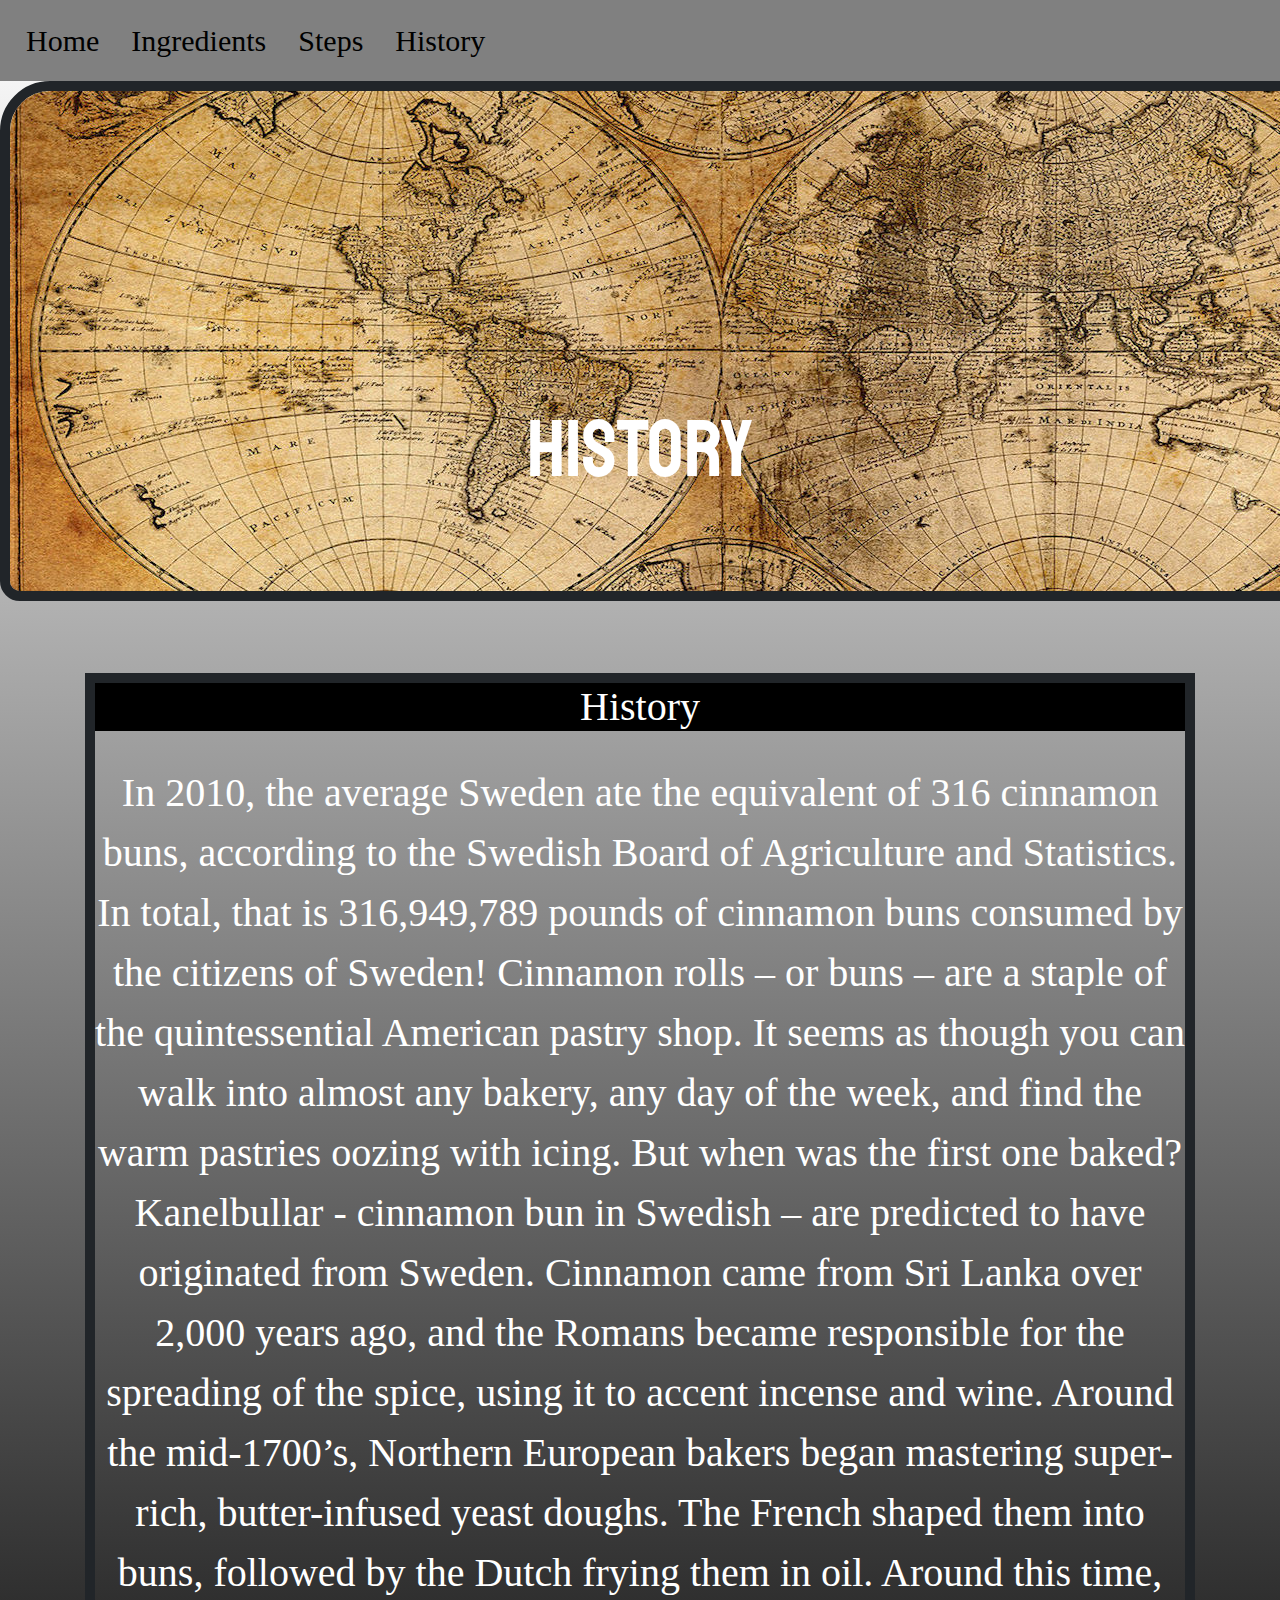
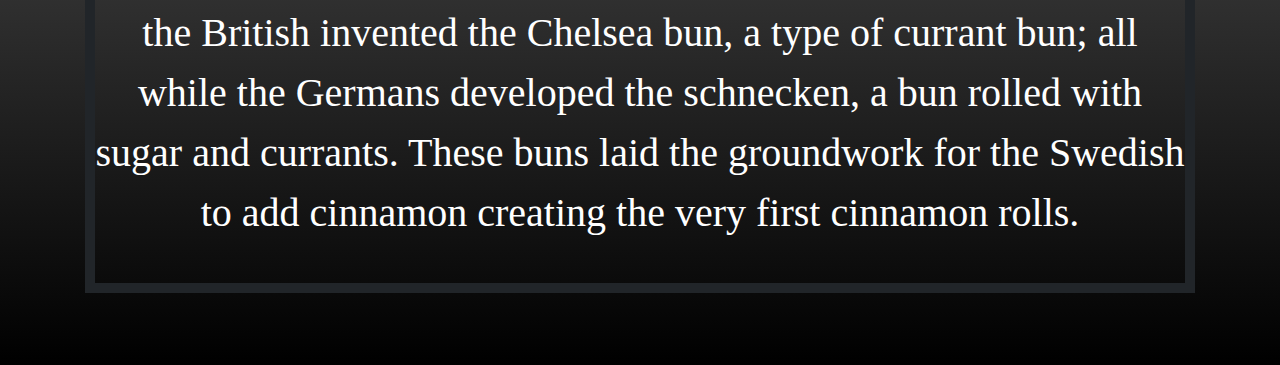
==== history.html @ 840a46fe "Add files via upload" ====
<!doctype html>
<html lang="en">
  <head>
    <!-- Required meta tags -->
    <meta charset="utf-8">
    <meta name="viewport" content="width=device-width, initial-scale=1, shrink-to-fit=no">

    <!-- Bootstrap CSS -->
    <link rel="stylesheet" href="https://stackpath.bootstrapcdn.com/bootstrap/4.3.1/css/bootstrap.min.css" integrity="sha384-ggOyR0iXCbMQv3Xipma34MD+dH/1fQ784/j6cY/iJTQUOhcWr7x9JvoRxT2MZw1T" crossorigin="anonymous">
    <link rel="stylesheet" type="text/css" href="style.css">
    <link href="https://fonts.googleapis.com/css?family=Cabin|Gugi|Mukta" rel="stylesheet">
    <link href="https://fonts.googleapis.com/css?family=Staatliches" rel="stylesheet">

    <title>Cinnamon</title>
  </head>
  <body>
  	<div class="first">
		<ul class="nav">
	  <li class="nav-item">
	    <a class="nav-link active" href="index.html">Home</a>
	  </li>
	  <li class="nav-item">
	    <a class="nav-link" href="ingredients.html">Ingredients</a>
	  </li>
	  <li class="nav-item">
	    <a class="nav-link" href="steps.html">Steps</a>
	  </li>
	  <li class="nav-item">
	    <a class="nav-link " href="history.html">History</a>
	  </li>
	</ul>
	</div>
	<img src="img/history.jpg">
	<div class="centered">HISTORY</div>
	<br>
	<br>
	<br>
	<div class="container">
		<div class="row">
			
			<div class="col-sm-12">
				<div class="box">
					<h1 class="row-1">History</h1>
					<br>
					<p>In 2010, the average Sweden ate the equivalent of 316 cinnamon buns, according to the Swedish Board of Agriculture and Statistics. In total, that  is 316,949,789 pounds of cinnamon buns consumed by the citizens of Sweden!
Cinnamon rolls – or buns – are a staple of the quintessential American pastry shop. It seems as though you can walk into almost any bakery, any day of the week, and find the warm pastries oozing with icing. But when was the first one baked?
Kanelbullar - cinnamon bun in Swedish – are predicted to have originated from Sweden. Cinnamon came from Sri Lanka over 2,000 years ago, and the Romans became responsible for the spreading of the spice, using it to accent incense and wine.
Around the mid-1700’s, Northern European bakers began mastering super-rich, butter-infused yeast doughs. The French shaped them into buns, followed by the Dutch frying them in oil. Around this time, the British invented the Chelsea bun, a type of currant bun; all while the Germans developed the schnecken, a bun rolled with sugar and currants. These buns laid the groundwork for the Swedish to add cinnamon creating the very first cinnamon rolls.</p>
					<br>
				</div>
			</div>
		</div>
		

	</div>
	<br>
	<br>
	<br>


    <!-- Optional JavaScript -->
    <!-- jQuery first, then Popper.js, then Bootstrap JS -->
    <script src="https://code.jquery.com/jquery-3.3.1.slim.min.js" integrity="sha384-q8i/X+965DzO0rT7abK41JStQIAqVgRVzpbzo5smXKp4YfRvH+8abtTE1Pi6jizo" crossorigin="anonymous"></script>
    <script src="https://cdnjs.cloudflare.com/ajax/libs/popper.js/1.14.7/umd/popper.min.js" integrity="sha384-UO2eT0CpHqdSJQ6hJty5KVphtPhzWj9WO1clHTMGa3JDZwrnQq4sF86dIHNDz0W1" crossorigin="anonymous"></script>
    <script src="https://stackpath.bootstrapcdn.com/bootstrap/4.3.1/js/bootstrap.min.js" integrity="sha384-JjSmVgyd0p3pXB1rRibZUAYoIIy6OrQ6VrjIEaFf/nJGzIxFDsf4x0xIM+B07jRM" crossorigin="anonymous"></script>
  </body>
</html>
---- style.css ----
body{
	background-image: linear-gradient(white, black);
}
h1{
	font-family:major mono display;
	color:white;
	
}
.first{
	background-color:grey;
	padding:10px;
}
a {
	color:black;
	font-size:30px;
	font-family:teko;
}
.box{
	border:10px solid;
	background-color:
}
.img-2{
	width:50%;
}
.row-1{
	background-color:black;
}
li{
	font-family:teko;
	text-align:center;
	font-size:50px;
	color:white;
}
.row{
	text-align:center;
}
ul{
	list-style:none;
}
img{
	border:10px solid;
	border-radius: 50px 20px;
}
p{
	font-family:teko;
	text-align:center;
	font-size:40px;
	color:white;
}
.centered {
  position: absolute;
  top: 50%;
  left: 50%;
  transform: translate(-50%, -50%);
  color:white;
  font-size:80px;
  font-family:staatliches;
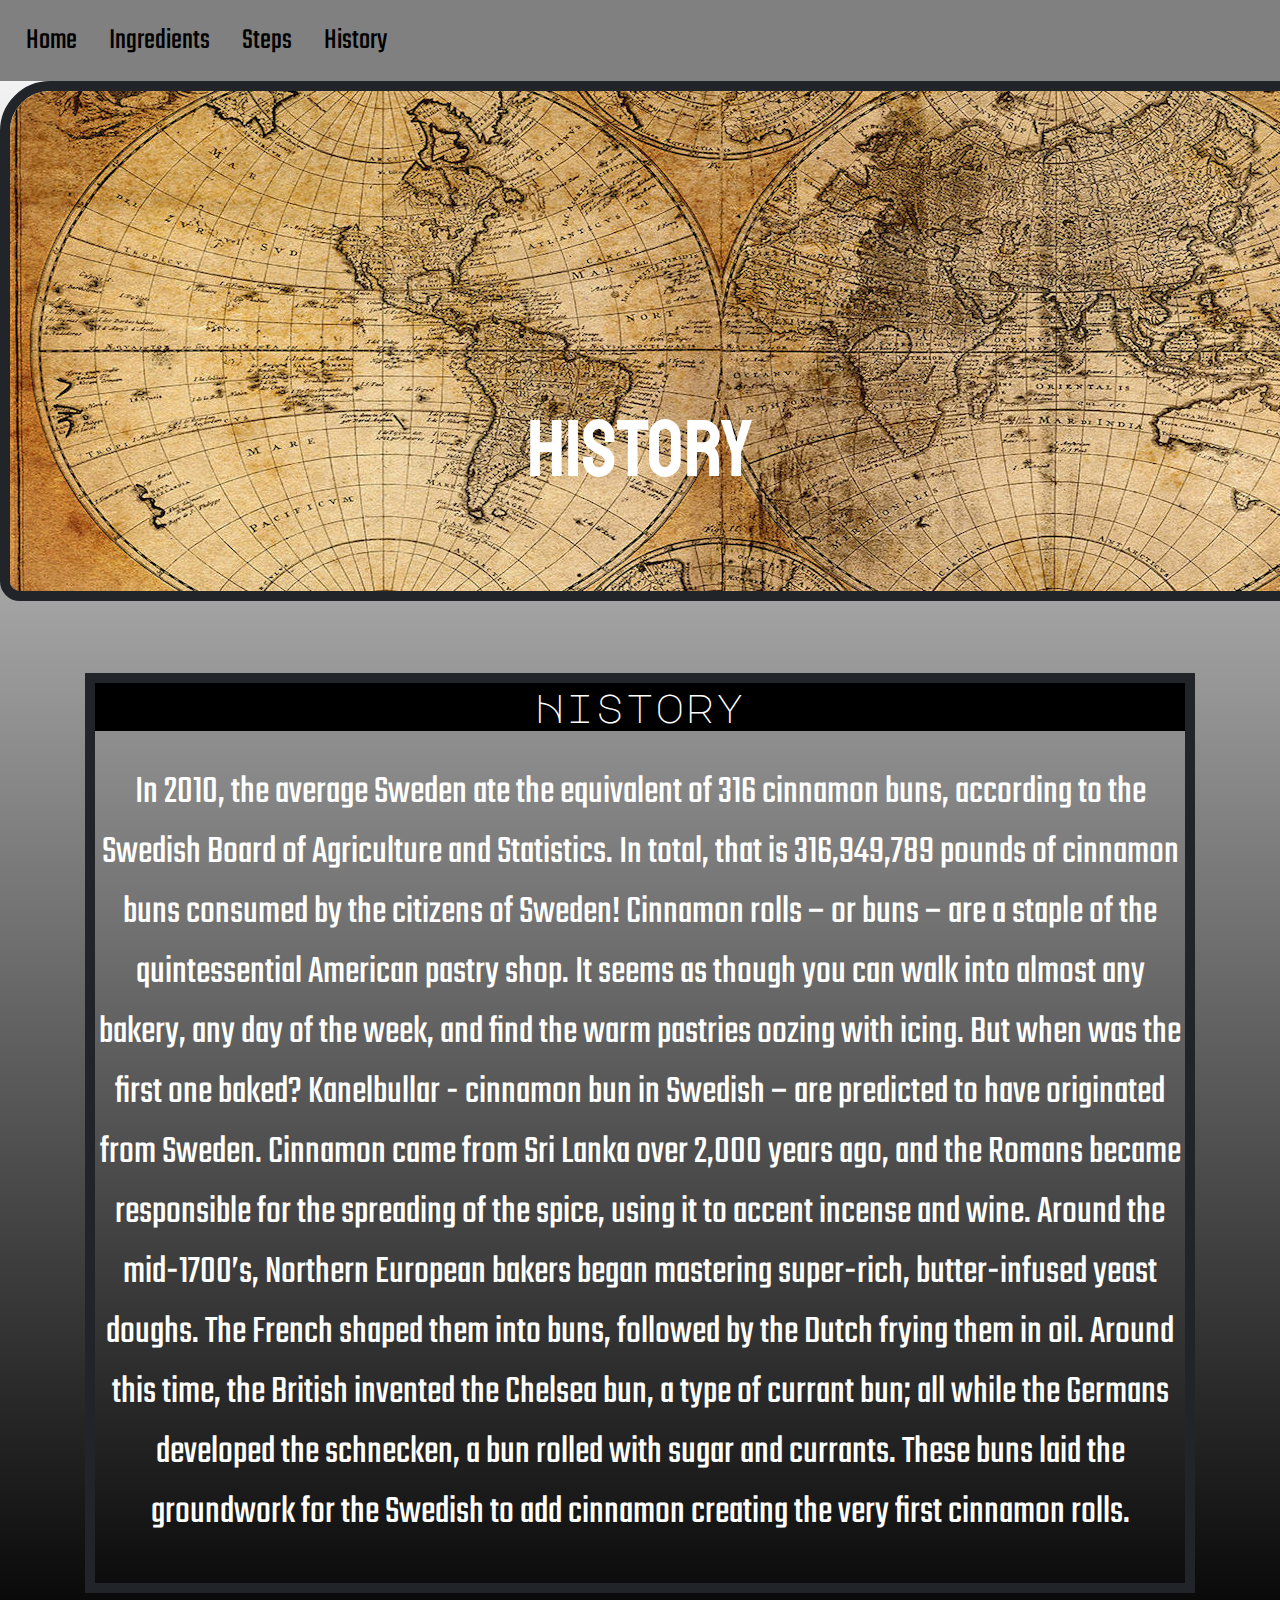
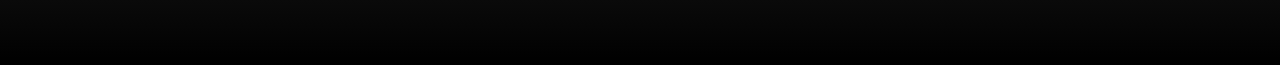
==== commit c9415be1: "Update history.html" ====
--- a/history.html
+++ b/history.html
@@ -10,6 +10,8 @@
     <link rel="stylesheet" type="text/css" href="style.css">
     <link href="https://fonts.googleapis.com/css?family=Cabin|Gugi|Mukta" rel="stylesheet">
     <link href="https://fonts.googleapis.com/css?family=Staatliches" rel="stylesheet">
+	<link href="https://fonts.googleapis.com/css?family=Teko" rel="stylesheet">
+	<link href="https://fonts.googleapis.com/css?family=Major+Mono+Display" rel="stylesheet">
 
     <title>Cinnamon</title>
   </head>
@@ -30,7 +32,7 @@
 	  </li>
 	</ul>
 	</div>
-	<img src="img/history.jpg">
+	<img src="img/history.jpg" class="responsive">
 	<div class="centered">HISTORY</div>
 	<br>
 	<br>
@@ -64,4 +66,4 @@
     <script src="https://cdnjs.cloudflare.com/ajax/libs/popper.js/1.14.7/umd/popper.min.js" integrity="sha384-UO2eT0CpHqdSJQ6hJty5KVphtPhzWj9WO1clHTMGa3JDZwrnQq4sF86dIHNDz0W1" crossorigin="anonymous"></script>
     <script src="https://stackpath.bootstrapcdn.com/bootstrap/4.3.1/js/bootstrap.min.js" integrity="sha384-JjSmVgyd0p3pXB1rRibZUAYoIIy6OrQ6VrjIEaFf/nJGzIxFDsf4x0xIM+B07jRM" crossorigin="anonymous"></script>
   </body>
-</html>+</html>
